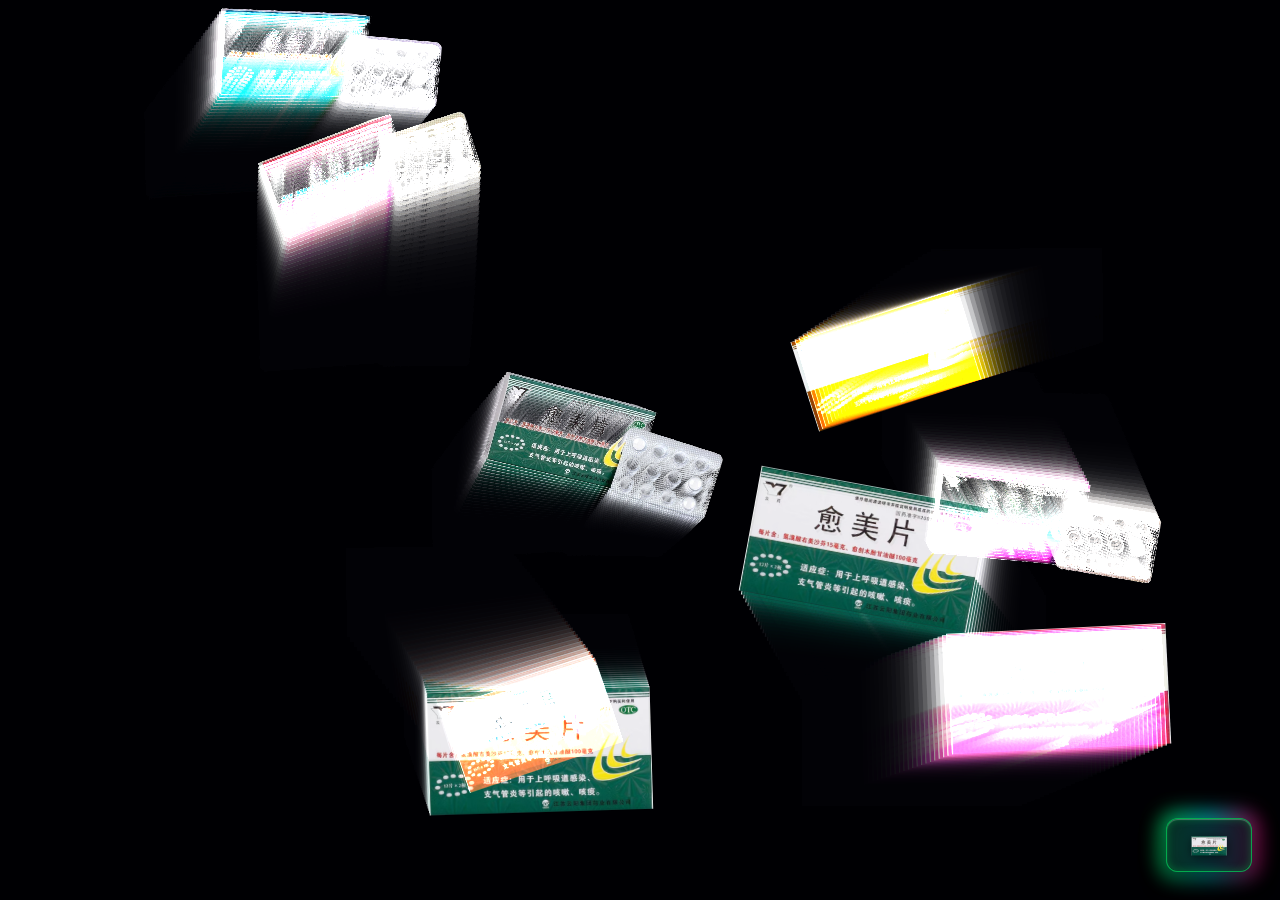
==== index.html @ 42b1d5aa "feat: initial commit of YuMeiPian visual odyssey with 15 styles and custom designed switcher" ====
<!DOCTYPE html>
<html lang="zh-CN">
<head>
  <meta charset="UTF-8">
  <meta name="viewport" content="width=device-width, initial-scale=1.0, maximum-scale=1.0, user-scalable=no">
  <title>💊</title>
  <link rel="stylesheet" href="style.css">
</head>
<body>
  <canvas id="canvas"></canvas>
  <div id="btn-wrap">
    <div id="btn" role="button" tabindex="0">
      <div class="btn-aura"></div>
      <div class="btn-frame">
        <div class="btn-shine"></div>
        <img id="btn-img" class="btn-img" src="images/YuMeiPian.png" alt="">
        <div class="btn-border"></div>
      </div>
    </div>
  </div>
  <script src="app.js"></script>
</body>
</html>
---- style.css ----
* {
  box-sizing: border-box;
  margin: 0;
  padding: 0;
  user-select: none;
  -webkit-user-select: none;
  -webkit-touch-callout: none;
}

html, body {
  width: 100%;
  height: 100%;
  overflow: hidden;
  background-color: #030305;
  cursor: crosshair;
}

#canvas {
  display: block;
  width: 100vw;
  height: 100vh;
  position: absolute;
  top: 0;
  left: 0;
  z-index: 1;
}

#btn-wrap {
  position: fixed;
  bottom: 28px;
  right: 28px;
  z-index: 50;
  cursor: pointer;
  perspective: 800px;
}

#btn {
  position: relative;
  width: 86px;
  height: 54px;
  display: flex;
  align-items: center;
  justify-content: center;
  outline: none;
  transition: transform 0.3s cubic-bezier(0.34, 1.56, 0.64, 1);
  animation: btnHoverFloat 3.2s ease-in-out infinite alternate;
}

#btn:hover {
  transform: scale(1.15) translateY(-4px) rotateX(10deg);
}

#btn:active {
  transform: scale(0.92) translateY(2px);
}

@keyframes btnHoverFloat {
  0% { transform: translateY(0px) rotate(0deg); }
  50% { transform: translateY(-6px) rotate(-2deg); }
  100% { transform: translateY(2px) rotate(2deg); }
}

.btn-aura {
  position: absolute;
  top: -6px;
  left: -6px;
  right: -6px;
  bottom: -6px;
  border-radius: 16px;
  z-index: 1;
  filter: blur(10px);
  opacity: 0.7;
  transition: all 0.4s ease;
}

.btn-frame {
  position: relative;
  width: 100%;
  height: 100%;
  border-radius: 12px;
  overflow: hidden;
  background: rgba(8, 12, 20, 0.75);
  backdrop-filter: blur(10px);
  -webkit-backdrop-filter: blur(10px);
  box-shadow: 0 8px 24px rgba(0, 0, 0, 0.6), inset 0 1px 1px rgba(255, 255, 255, 0.3);
  z-index: 2;
  display: flex;
  align-items: center;
  justify-content: center;
  padding: 6px;
  transition: all 0.4s ease;
}

.btn-img {
  width: 100%;
  height: 100%;
  object-fit: contain;
  z-index: 3;
  transition: transform 0.3s ease, filter 0.3s ease;
  filter: drop-shadow(0 2px 6px rgba(0, 0, 0, 0.6));
}

#btn:hover .btn-img {
  transform: scale(1.08);
}

.btn-shine {
  position: absolute;
  top: 0;
  left: -120%;
  width: 60%;
  height: 100%;
  background: linear-gradient(90deg, transparent, rgba(255, 255, 255, 0.45), transparent);
  transform: skewX(-25deg);
  animation: btnShine 3.6s infinite ease-in-out;
  z-index: 4;
  pointer-events: none;
}

@keyframes btnShine {
  0%, 30% { left: -120%; }
  70%, 100% { left: 160%; }
}

.btn-border {
  position: absolute;
  top: 0;
  left: 0;
  right: 0;
  bottom: 0;
  border-radius: 12px;
  z-index: 5;
  pointer-events: none;
  transition: all 0.4s ease;
}

.style-0 .btn-aura { background: linear-gradient(90deg, #00ff66, #00f0ff, #ff0077); }
.style-0 .btn-frame { border: 1.5px solid rgba(0, 255, 102, 0.6); }
.style-0 .btn-border { box-shadow: inset 0 0 8px rgba(0, 255, 102, 0.3); }

.style-1 .btn-aura { background: radial-gradient(circle, #ff00aa, #00f0ff); }
.style-1 .btn-frame { border: 1.5px dashed #00f0ff; border-radius: 20px; }
.style-1 .btn-border { box-shadow: inset 0 0 10px rgba(255, 0, 170, 0.4); }

.style-2 .btn-aura { background: #00f0ff; opacity: 0.85; }
.style-2 .btn-frame { border: 2px solid #00f0ff; box-shadow: 0 0 16px #00f0ff; }
.style-2 .btn-border { border: 1px solid rgba(255, 255, 255, 0.6); }

.style-3 .btn-aura { background: #bc13fe; }
.style-3 .btn-frame { border: 1.5px solid #bc13fe; border-radius: 24px; }
.style-3 .btn-border { box-shadow: inset 0 0 12px #bc13fe; }

.style-4 .btn-aura { background: #00ff66; opacity: 0.8; }
.style-4 .btn-frame { border: 1.5px solid #00ff66; background: rgba(0, 20, 10, 0.85); }
.style-4 .btn-border { box-shadow: inset 0 0 10px #00ff66; }

.style-5 .btn-aura { background: linear-gradient(135deg, #ff5e00, #ff0055); }
.style-5 .btn-frame { border: 1.5px solid #ff7700; }
.style-5 .btn-border { box-shadow: inset 0 0 12px #ff5500; }

.style-6 .btn-aura { background: linear-gradient(90deg, #ff007f, #00f0ff); }
.style-6 .btn-frame { border: 2px solid #ff007f; box-shadow: 0 0 14px #00f0ff; }
.style-6 .btn-border { border-bottom: 2px solid #00f0ff; }

.style-7 .btn-aura { background: linear-gradient(135deg, #134074, #8da9c4); }
.style-7 .btn-frame { border: 1.5px solid #8da9c4; border-radius: 18px; }
.style-7 .btn-border { box-shadow: inset 0 0 8px #8da9c4; }

.style-8 .btn-aura { background: radial-gradient(circle, #f05941, #22092c); }
.style-8 .btn-frame { border: 2px solid #f05941; }
.style-8 .btn-border { box-shadow: inset 0 0 14px #be3144; }

.style-9 .btn-aura { background: #1ba098; }
.style-9 .btn-frame { border: 1.5px solid #1ba098; box-shadow: 0 0 12px #1ba098; }
.style-9 .btn-border { border-left: 3px solid #deb992; border-right: 3px solid #deb992; }

.style-10 .btn-aura { background: #ff7700; opacity: 0.9; }
.style-10 .btn-frame { border: 2px solid #ffd000; box-shadow: 0 0 15px #ff3c00; }
.style-10 .btn-border { box-shadow: inset 0 0 10px #ffd000; }

.style-11 .btn-aura { background: #e94560; }
.style-11 .btn-frame { border: 1.5px solid #e94560; }
.style-11 .btn-border { box-shadow: inset 0 0 10px #e94560; }

.style-12 .btn-aura { background: #3282b8; }
.style-12 .btn-frame { border: 1.5px solid #bbe1fa; border-radius: 20px; }
.style-12 .btn-border { box-shadow: inset 0 0 12px #3282b8; }

.style-13 .btn-aura { background: #c72c41; }
.style-13 .btn-frame { border: 2px solid #ee4540; }
.style-13 .btn-border { box-shadow: inset 0 0 12px #c72c41; }

.style-14 .btn-aura { background: radial-gradient(circle, #f72585, #4cc9f0); }
.style-14 .btn-frame { border: 2px solid #4cc9f0; box-shadow: 0 0 16px #f72585; border-radius: 20px; }
.style-14 .btn-border { box-shadow: inset 0 0 12px #f72585; }
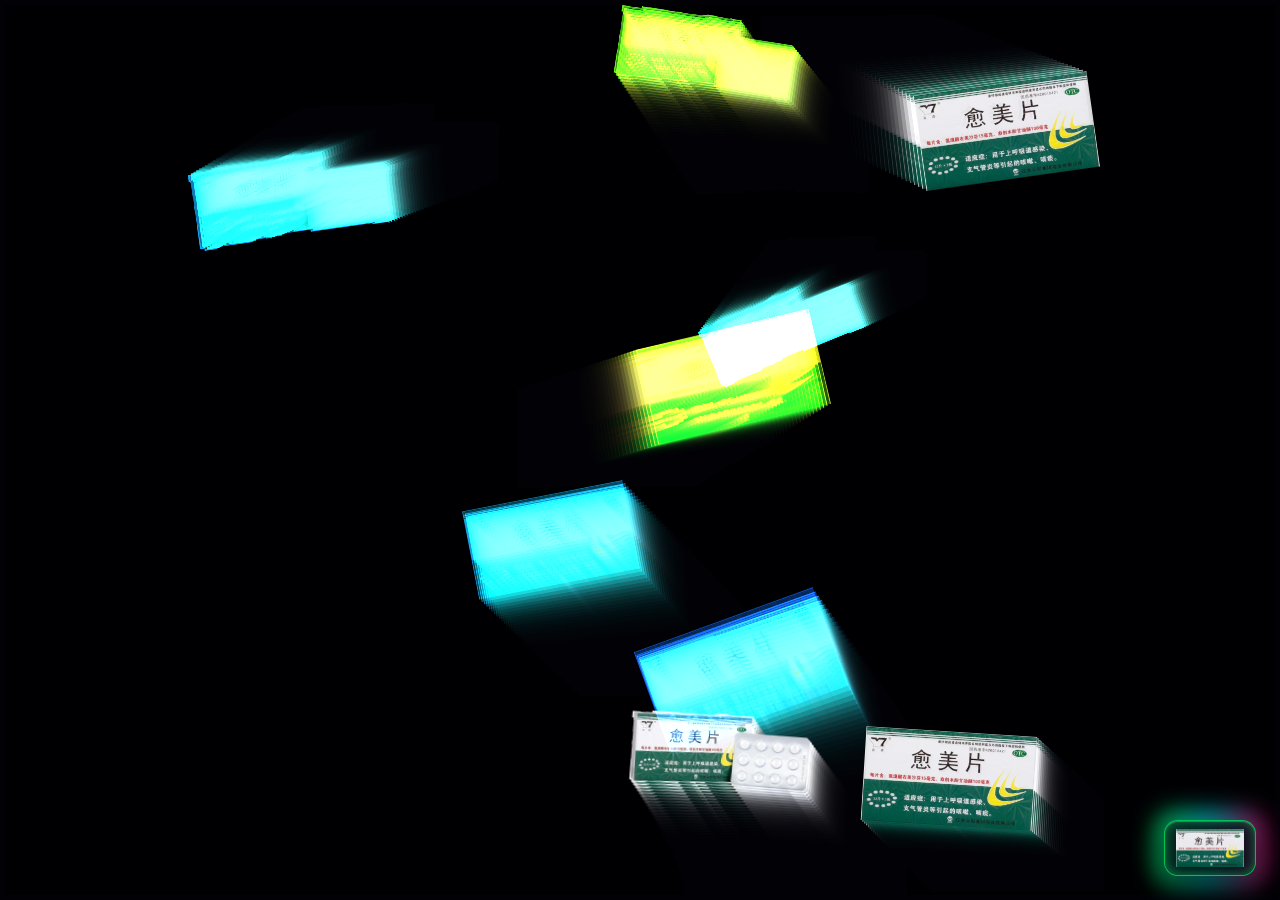
==== commit 1e8293f9: "feat: complete mobile device adaptation with responsive scaling, safe-area insets, touch gestures, a" ====
--- a/index.html
+++ b/index.html
@@ -2,7 +2,10 @@
 <html lang="zh-CN">
 <head>
   <meta charset="UTF-8">
-  <meta name="viewport" content="width=device-width, initial-scale=1.0, maximum-scale=1.0, user-scalable=no">
+  <meta name="viewport" content="width=device-width, initial-scale=1.0, maximum-scale=1.0, user-scalable=no, viewport-fit=cover">
+  <meta name="apple-mobile-web-app-capable" content="yes">
+  <meta name="apple-mobile-web-app-status-bar-style" content="black-translucent">
+  <meta name="theme-color" content="#030305">
   <title>💊</title>
   <link rel="stylesheet" href="style.css">
 </head>
--- a/style.css
+++ b/style.css
@@ -5,6 +5,7 @@
   user-select: none;
   -webkit-user-select: none;
   -webkit-touch-callout: none;
+  -webkit-tap-highlight-color: transparent;
 }
 
 html, body {
@@ -13,6 +14,8 @@
   overflow: hidden;
   background-color: #030305;
   cursor: crosshair;
+  touch-action: none;
+  position: fixed;
 }
 
 #canvas {
@@ -23,21 +26,23 @@
   top: 0;
   left: 0;
   z-index: 1;
+  touch-action: none;
 }
 
 #btn-wrap {
   position: fixed;
-  bottom: 28px;
-  right: 28px;
+  bottom: calc(24px + env(safe-area-inset-bottom, 0px));
+  right: calc(24px + env(safe-area-inset-right, 0px));
   z-index: 50;
   cursor: pointer;
   perspective: 800px;
+  touch-action: manipulation;
 }
 
 #btn {
   position: relative;
-  width: 86px;
-  height: 54px;
+  width: 92px;
+  height: 56px;
   display: flex;
   align-items: center;
   justify-content: center;
@@ -46,8 +51,19 @@
   animation: btnHoverFloat 3.2s ease-in-out infinite alternate;
 }
 
+@media (max-width: 600px) {
+  #btn-wrap {
+    bottom: calc(16px + env(safe-area-inset-bottom, 0px));
+    right: calc(16px + env(safe-area-inset-right, 0px));
+  }
+  #btn {
+    width: 76px;
+    height: 46px;
+  }
+}
+
 #btn:hover {
-  transform: scale(1.15) translateY(-4px) rotateX(10deg);
+  transform: scale(1.12) translateY(-3px) rotateX(10deg);
 }
 
 #btn:active {
@@ -56,20 +72,20 @@
 
 @keyframes btnHoverFloat {
   0% { transform: translateY(0px) rotate(0deg); }
-  50% { transform: translateY(-6px) rotate(-2deg); }
+  50% { transform: translateY(-5px) rotate(-2deg); }
   100% { transform: translateY(2px) rotate(2deg); }
 }
 
 .btn-aura {
   position: absolute;
-  top: -6px;
-  left: -6px;
-  right: -6px;
-  bottom: -6px;
-  border-radius: 16px;
+  top: -8px;
+  left: -8px;
+  right: -8px;
+  bottom: -8px;
+  border-radius: 18px;
   z-index: 1;
-  filter: blur(10px);
-  opacity: 0.7;
+  filter: blur(12px);
+  opacity: 0.75;
   transition: all 0.4s ease;
 }
 
@@ -77,11 +93,11 @@
   position: relative;
   width: 100%;
   height: 100%;
-  border-radius: 12px;
+  border-radius: 14px;
   overflow: hidden;
-  background: rgba(8, 12, 20, 0.75);
-  backdrop-filter: blur(10px);
-  -webkit-backdrop-filter: blur(10px);
+  background: rgba(10, 14, 22, 0.75);
+  backdrop-filter: blur(12px);
+  -webkit-backdrop-filter: blur(12px);
   box-shadow: 0 8px 24px rgba(0, 0, 0, 0.6), inset 0 1px 1px rgba(255, 255, 255, 0.3);
   z-index: 2;
   display: flex;
@@ -92,12 +108,14 @@
 }
 
 .btn-img {
-  width: 100%;
-  height: 100%;
+  width: auto;
+  height: auto;
+  max-width: 90%;
+  max-height: 90%;
   object-fit: contain;
   z-index: 3;
   transition: transform 0.3s ease, filter 0.3s ease;
-  filter: drop-shadow(0 2px 6px rgba(0, 0, 0, 0.6));
+  filter: drop-shadow(0 2px 8px rgba(0, 0, 0, 0.7));
 }
 
 #btn:hover .btn-img {
@@ -128,26 +146,26 @@
   left: 0;
   right: 0;
   bottom: 0;
-  border-radius: 12px;
+  border-radius: 14px;
   z-index: 5;
   pointer-events: none;
   transition: all 0.4s ease;
 }
 
 .style-0 .btn-aura { background: linear-gradient(90deg, #00ff66, #00f0ff, #ff0077); }
-.style-0 .btn-frame { border: 1.5px solid rgba(0, 255, 102, 0.6); }
-.style-0 .btn-border { box-shadow: inset 0 0 8px rgba(0, 255, 102, 0.3); }
+.style-0 .btn-frame { border: 1.5px solid rgba(0, 255, 102, 0.7); }
+.style-0 .btn-border { box-shadow: inset 0 0 10px rgba(0, 255, 102, 0.4); }
 
 .style-1 .btn-aura { background: radial-gradient(circle, #ff00aa, #00f0ff); }
-.style-1 .btn-frame { border: 1.5px dashed #00f0ff; border-radius: 20px; }
-.style-1 .btn-border { box-shadow: inset 0 0 10px rgba(255, 0, 170, 0.4); }
+.style-1 .btn-frame { border: 1.5px dashed #00f0ff; border-radius: 22px; }
+.style-1 .btn-border { box-shadow: inset 0 0 12px rgba(255, 0, 170, 0.4); }
 
 .style-2 .btn-aura { background: #00f0ff; opacity: 0.85; }
 .style-2 .btn-frame { border: 2px solid #00f0ff; box-shadow: 0 0 16px #00f0ff; }
 .style-2 .btn-border { border: 1px solid rgba(255, 255, 255, 0.6); }
 
 .style-3 .btn-aura { background: #bc13fe; }
-.style-3 .btn-frame { border: 1.5px solid #bc13fe; border-radius: 24px; }
+.style-3 .btn-frame { border: 1.5px solid #bc13fe; border-radius: 26px; }
 .style-3 .btn-border { box-shadow: inset 0 0 12px #bc13fe; }
 
 .style-4 .btn-aura { background: #00ff66; opacity: 0.8; }
@@ -163,7 +181,7 @@
 .style-6 .btn-border { border-bottom: 2px solid #00f0ff; }
 
 .style-7 .btn-aura { background: linear-gradient(135deg, #134074, #8da9c4); }
-.style-7 .btn-frame { border: 1.5px solid #8da9c4; border-radius: 18px; }
+.style-7 .btn-frame { border: 1.5px solid #8da9c4; border-radius: 20px; }
 .style-7 .btn-border { box-shadow: inset 0 0 8px #8da9c4; }
 
 .style-8 .btn-aura { background: radial-gradient(circle, #f05941, #22092c); }
@@ -183,7 +201,7 @@
 .style-11 .btn-border { box-shadow: inset 0 0 10px #e94560; }
 
 .style-12 .btn-aura { background: #3282b8; }
-.style-12 .btn-frame { border: 1.5px solid #bbe1fa; border-radius: 20px; }
+.style-12 .btn-frame { border: 1.5px solid #bbe1fa; border-radius: 22px; }
 .style-12 .btn-border { box-shadow: inset 0 0 12px #3282b8; }
 
 .style-13 .btn-aura { background: #c72c41; }
@@ -191,5 +209,5 @@
 .style-13 .btn-border { box-shadow: inset 0 0 12px #c72c41; }
 
 .style-14 .btn-aura { background: radial-gradient(circle, #f72585, #4cc9f0); }
-.style-14 .btn-frame { border: 2px solid #4cc9f0; box-shadow: 0 0 16px #f72585; border-radius: 20px; }
+.style-14 .btn-frame { border: 2px solid #4cc9f0; box-shadow: 0 0 16px #f72585; border-radius: 22px; }
 .style-14 .btn-border { box-shadow: inset 0 0 12px #f72585; }
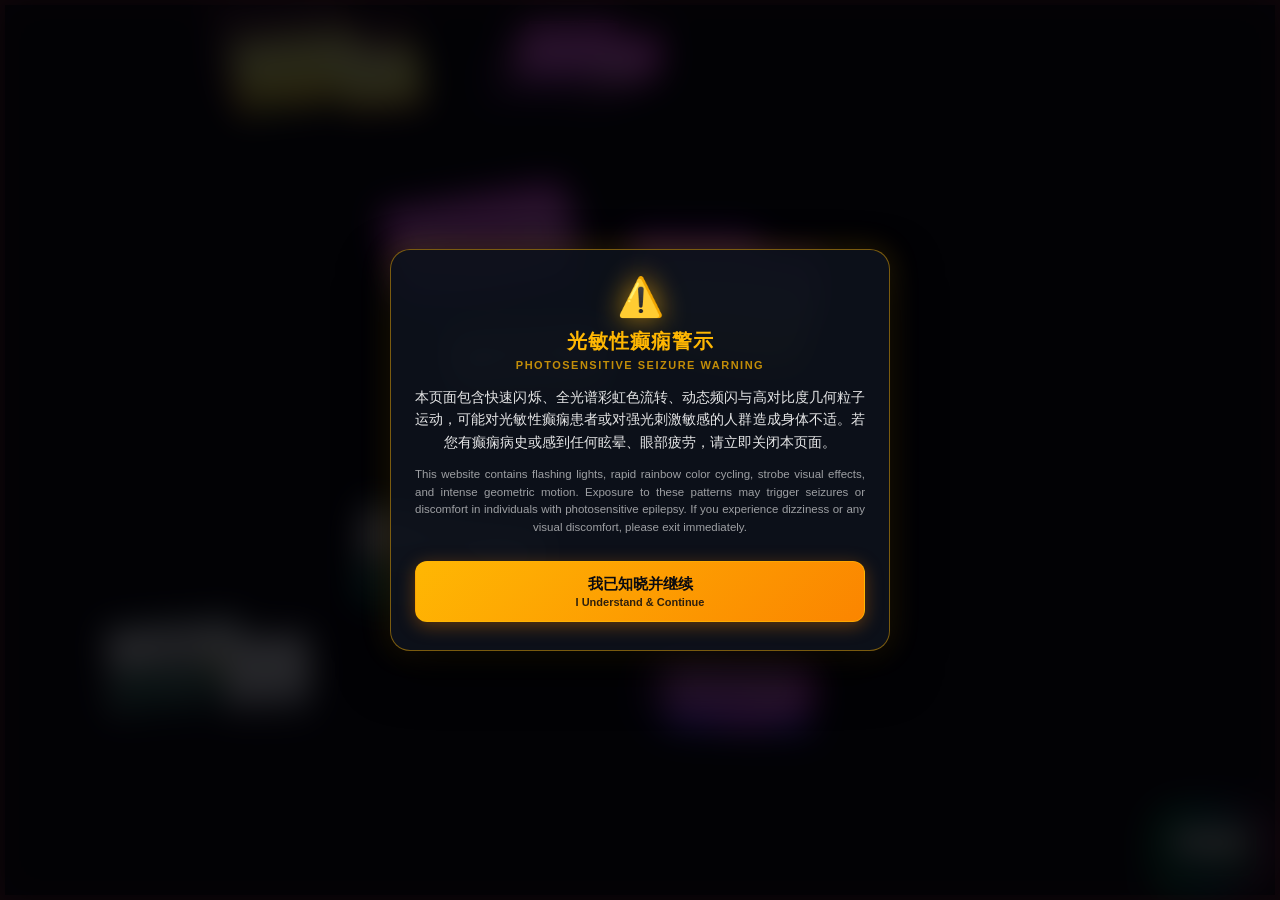
==== commit 02787cbc: "feat: add bilingual photosensitive epilepsy warning modal with cookie persistence" ====
--- a/index.html
+++ b/index.html
@@ -21,6 +21,23 @@
       </div>
     </div>
   </div>
+  <div id="warn-modal" class="warn-overlay" style="display: none;">
+    <div class="warn-card">
+      <div class="warn-icon">⚠️</div>
+      <div class="warn-title-zh">光敏性癫痫警示</div>
+      <div class="warn-title-en">PHOTOSENSITIVE SEIZURE WARNING</div>
+      <div class="warn-body-zh">
+        本页面包含快速闪烁、全光谱彩虹色流转、动态频闪与高对比度几何粒子运动，可能对光敏性癫痫患者或对强光刺激敏感的人群造成身体不适。若您有癫痫病史或感到任何眩晕、眼部疲劳，请立即关闭本页面。
+      </div>
+      <div class="warn-body-en">
+        This website contains flashing lights, rapid rainbow color cycling, strobe visual effects, and intense geometric motion. Exposure to these patterns may trigger seizures or discomfort in individuals with photosensitive epilepsy. If you experience dizziness or any visual discomfort, please exit immediately.
+      </div>
+      <button id="warn-btn" class="warn-btn" type="button">
+        <span class="warn-btn-zh">我已知晓并继续</span>
+        <span class="warn-btn-en">I Understand & Continue</span>
+      </button>
+    </div>
+  </div>
   <script src="app.js"></script>
 </body>
 </html>
--- a/style.css
+++ b/style.css
@@ -16,6 +16,7 @@
   cursor: crosshair;
   touch-action: none;
   position: fixed;
+  font-family: -apple-system, BlinkMacSystemFont, "Segoe UI", Roboto, "Helvetica Neue", Arial, sans-serif;
 }
 
 #canvas {
@@ -211,3 +212,129 @@
 .style-14 .btn-aura { background: radial-gradient(circle, #f72585, #4cc9f0); }
 .style-14 .btn-frame { border: 2px solid #4cc9f0; box-shadow: 0 0 16px #f72585; border-radius: 22px; }
 .style-14 .btn-border { box-shadow: inset 0 0 12px #f72585; }
+
+.warn-overlay {
+  position: fixed;
+  top: 0;
+  left: 0;
+  width: 100vw;
+  height: 100vh;
+  z-index: 1000;
+  display: flex;
+  align-items: center;
+  justify-content: center;
+  background: rgba(3, 3, 6, 0.85);
+  backdrop-filter: blur(16px);
+  -webkit-backdrop-filter: blur(16px);
+  padding: 20px;
+  opacity: 1;
+  visibility: visible;
+  transition: opacity 0.35s ease, visibility 0.35s ease;
+  touch-action: auto;
+}
+
+.warn-card {
+  max-width: 500px;
+  width: 100%;
+  max-height: 90vh;
+  overflow-y: auto;
+  background: rgba(14, 18, 28, 0.92);
+  border: 1.5px solid rgba(255, 183, 3, 0.45);
+  box-shadow: 0 20px 50px rgba(0, 0, 0, 0.8), 0 0 30px rgba(255, 183, 3, 0.18);
+  border-radius: 20px;
+  padding: 28px 24px;
+  text-align: center;
+  color: #fff;
+  transform: scale(1);
+  transition: transform 0.3s cubic-bezier(0.16, 1, 0.3, 1);
+  -webkit-overflow-scrolling: touch;
+}
+
+@media (max-width: 600px) {
+  .warn-card {
+    padding: 22px 18px;
+    border-radius: 16px;
+  }
+}
+
+.warn-icon {
+  font-size: 38px;
+  margin-bottom: 12px;
+  filter: drop-shadow(0 0 14px rgba(255, 183, 3, 0.7));
+  line-height: 1;
+}
+
+.warn-title-zh {
+  font-size: 20px;
+  font-weight: 700;
+  color: #ffb703;
+  margin-bottom: 4px;
+  letter-spacing: 1px;
+}
+
+.warn-title-en {
+  font-size: 11px;
+  font-weight: 600;
+  color: rgba(255, 183, 3, 0.75);
+  letter-spacing: 1.5px;
+  margin-bottom: 16px;
+  text-transform: uppercase;
+}
+
+.warn-body-zh {
+  font-size: 13.5px;
+  line-height: 1.65;
+  color: rgba(255, 255, 255, 0.9);
+  margin-bottom: 12px;
+  text-align: justify;
+  text-align-last: center;
+}
+
+.warn-body-en {
+  font-size: 11.5px;
+  line-height: 1.55;
+  color: rgba(255, 255, 255, 0.6);
+  margin-bottom: 24px;
+  text-align: justify;
+  text-align-last: center;
+}
+
+.warn-btn {
+  width: 100%;
+  padding: 13px 20px;
+  border-radius: 12px;
+  border: 1.5px solid rgba(255, 183, 3, 0.6);
+  background: linear-gradient(135deg, #ffb703, #fb8500);
+  color: #0a0a10;
+  cursor: pointer;
+  display: flex;
+  flex-direction: column;
+  align-items: center;
+  justify-content: center;
+  gap: 2px;
+  transition: all 0.25s ease;
+  box-shadow: 0 4px 18px rgba(251, 133, 0, 0.35);
+  outline: none;
+  touch-action: manipulation;
+}
+
+.warn-btn:hover {
+  transform: translateY(-2px);
+  box-shadow: 0 6px 24px rgba(251, 133, 0, 0.55);
+  filter: brightness(1.06);
+}
+
+.warn-btn:active {
+  transform: scale(0.97);
+}
+
+.warn-btn-zh {
+  font-size: 15px;
+  font-weight: 700;
+}
+
+.warn-btn-en {
+  font-size: 11px;
+  font-weight: 600;
+  opacity: 0.85;
+}
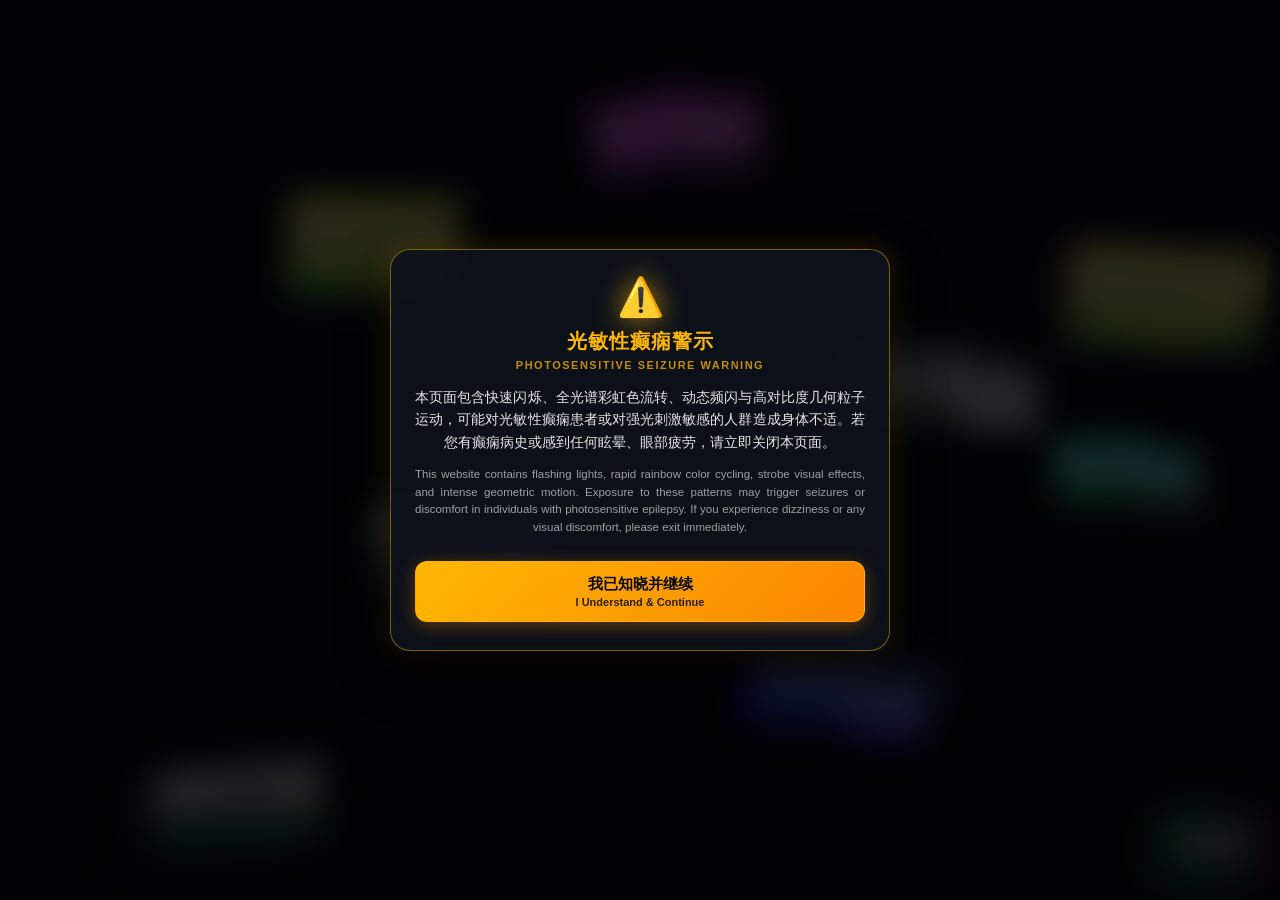
==== commit f414b920: "feat: add subtle repository link" ====
--- a/index.html
+++ b/index.html
@@ -21,6 +21,7 @@
       </div>
     </div>
   </div>
+  <a class="source-link" href="https://github.com/Shinku1337/yumeipian" target="_blank" rel="noopener noreferrer" aria-label="View source on GitHub">Shinku1337/yumeipian</a>
   <div id="warn-modal" class="warn-overlay" style="display: none;">
     <div class="warn-card">
       <div class="warn-icon">⚠️</div>
--- a/style.css
+++ b/style.css
@@ -28,6 +28,42 @@
   left: 0;
   z-index: 1;
   touch-action: none;
+}
+
+.source-link {
+  position: fixed;
+  left: calc(20px + env(safe-area-inset-left, 0px));
+  bottom: calc(18px + env(safe-area-inset-bottom, 0px));
+  z-index: 40;
+  color: rgba(255, 255, 255, 0.28);
+  font-family: ui-monospace, SFMono-Regular, Menlo, Monaco, Consolas, monospace;
+  font-size: 10px;
+  line-height: 1;
+  letter-spacing: 0;
+  text-decoration: none;
+  touch-action: manipulation;
+  transition: color 0.2s ease, opacity 0.2s ease;
+}
+
+.source-link::before {
+  content: "";
+  position: absolute;
+  inset: -12px;
+}
+
+.source-link:hover,
+.source-link:focus-visible {
+  color: rgba(255, 255, 255, 0.78);
+  outline: none;
+}
+
+@media (max-width: 600px) {
+  .source-link {
+    left: calc(14px + env(safe-area-inset-left, 0px));
+    bottom: calc(13px + env(safe-area-inset-bottom, 0px));
+    font-size: 9px;
+    color: rgba(255, 255, 255, 0.24);
+  }
 }
 
 #btn-wrap {
@@ -212,6 +248,66 @@
 .style-14 .btn-aura { background: radial-gradient(circle, #f72585, #4cc9f0); }
 .style-14 .btn-frame { border: 2px solid #4cc9f0; box-shadow: 0 0 16px #f72585; border-radius: 22px; }
 .style-14 .btn-border { box-shadow: inset 0 0 12px #f72585; }
+
+.style-15 .btn-aura { background: conic-gradient(#73f7ff, #ff4fd8, #ffe36e, #73f7ff); }
+.style-15 .btn-frame { border: 1.5px solid #bffcff; background: rgba(6, 8, 18, 0.88); transform: skewX(-4deg); }
+.style-15 .btn-border { box-shadow: inset 0 0 14px rgba(150, 245, 255, 0.72); }
+
+.style-16 .btn-aura { background: linear-gradient(110deg, #22e6b2, #206b76, #df4f9d); }
+.style-16 .btn-frame { border: 2px solid #72ffd9; border-radius: 28px 12px 28px 12px; background: rgba(0, 28, 30, 0.84); }
+.style-16 .btn-border { box-shadow: inset 0 -8px 16px rgba(50, 255, 210, 0.24); }
+
+.style-17 .btn-aura { background: #62ffd0; opacity: 0.7; }
+.style-17 .btn-frame { border: 1px solid #62ffd0; border-radius: 4px; background: rgba(1, 12, 16, 0.92); box-shadow: 0 0 18px rgba(98, 255, 208, 0.5); }
+.style-17 .btn-border { border: 1px dashed rgba(255, 255, 255, 0.42); }
+
+.style-18 .btn-aura { background: conic-gradient(#ff315b, #ffd447, #ff315b); }
+.style-18 .btn-frame { border: 3px double #ffcf4a; border-radius: 50%; background: rgba(22, 5, 12, 0.9); }
+.style-18 .btn-border { border-radius: 50%; box-shadow: inset 0 0 15px rgba(255, 60, 90, 0.65); }
+
+.style-19 .btn-aura { background: linear-gradient(90deg, #ff244f 0 33%, #15b7a8 33% 66%, #ffd21f 66%); filter: blur(7px); }
+.style-19 .btn-frame { border: 3px solid #111; border-radius: 2px; background: #f2f0e9; box-shadow: 5px 5px 0 #ff244f; }
+.style-19 .btn-border { border-right: 7px solid #15b7a8; }
+
+.style-20 .btn-aura { background: conic-gradient(from 45deg, #ff475f, #63f6ff, #ffe66d, #ff475f); }
+.style-20 .btn-frame { border: 1.5px solid #fff; border-radius: 50% 12px 50% 12px; background: rgba(12, 5, 18, 0.88); }
+.style-20 .btn-border { box-shadow: inset 0 0 18px rgba(255, 255, 255, 0.35); }
+
+.style-21 .btn-aura { background: linear-gradient(135deg, #63eba2, #ffd35c); opacity: 0.72; }
+.style-21 .btn-frame { border: 2px solid #63eba2; border-radius: 6px; background: rgba(5, 24, 15, 0.9); }
+.style-21 .btn-border { border-top: 2px solid #ffd35c; border-bottom: 2px dotted #63eba2; }
+
+.style-22 .btn-aura { background: radial-gradient(circle, #fff16a, #ff2c88 48%, #2a44ff); }
+.style-22 .btn-frame { border: 2px solid #ffef65; border-radius: 24px 6px; background: rgba(8, 4, 25, 0.9); box-shadow: 0 0 12px #ff2c88; }
+.style-22 .btn-border { box-shadow: inset 0 0 10px #304cff; }
+
+.style-23 .btn-aura { background: #f06c32; opacity: 0.55; }
+.style-23 .btn-frame { border: 2px solid #70777a; border-radius: 3px; background: #171a1b; box-shadow: 4px 4px 0 #080808; }
+.style-23 .btn-border { border-top: 1px solid rgba(255,255,255,0.35); border-bottom: 2px solid #050505; }
+
+.style-24 .btn-aura { background: linear-gradient(90deg, #43ffa1, #57bfff, #d35bff); }
+.style-24 .btn-frame { border: 1px solid rgba(173, 255, 225, 0.8); border-radius: 26px 8px; background: rgba(1, 14, 20, 0.86); }
+.style-24 .btn-border { box-shadow: inset 0 0 15px rgba(79, 255, 168, 0.42); }
+
+.style-25 .btn-aura { background: #67ff93; opacity: 0.8; }
+.style-25 .btn-frame { border: 2px solid #67ff93; border-radius: 5px; background: rgba(0, 18, 8, 0.94); box-shadow: 0 0 13px rgba(103, 255, 147, 0.55); }
+.style-25 .btn-border { border-top: 1px dashed #ffe050; border-bottom: 1px dashed #ffe050; }
+
+.style-26 .btn-aura { background: radial-gradient(circle, #ffb850, #4f8fff 45%, transparent 72%); opacity: 0.9; }
+.style-26 .btn-frame { border: 1.5px solid #ffcc80; border-radius: 50%; background: #020205; box-shadow: inset 0 0 16px #000; }
+.style-26 .btn-border { border-radius: 50%; border-left: 2px solid #67a5ff; border-right: 2px solid #ffb65d; }
+
+.style-27 .btn-aura { background: linear-gradient(90deg, #e43d30, #1677b8, #00a56a, #f2aa00); filter: blur(6px); }
+.style-27 .btn-frame { border: 2px solid #202020; border-radius: 4px; background: rgba(244, 241, 232, 0.94); }
+.style-27 .btn-border { border-left: 6px solid #e43d30; border-right: 6px solid #1677b8; }
+
+.style-28 .btn-aura { background: repeating-linear-gradient(90deg, #111 0 4px, #ff3157 4px 8px, transparent 8px 12px); opacity: 0.82; }
+.style-28 .btn-frame { border: 3px solid #111; border-radius: 0; background: #f5f5f2; box-shadow: 4px 4px 0 #ff3157; }
+.style-28 .btn-border { border-top: 4px solid #111; }
+
+.style-29 .btn-aura { background: conic-gradient(#ff315f, #ffd338, #21cbb7, #3870de, #d638ba, #ff315f); }
+.style-29 .btn-frame { border: 4px solid #171319; border-radius: 18px 18px 4px 4px; background: rgba(18, 12, 20, 0.92); }
+.style-29 .btn-border { box-shadow: inset 0 0 16px rgba(255, 226, 120, 0.5); }
 
 .warn-overlay {
   position: fixed;
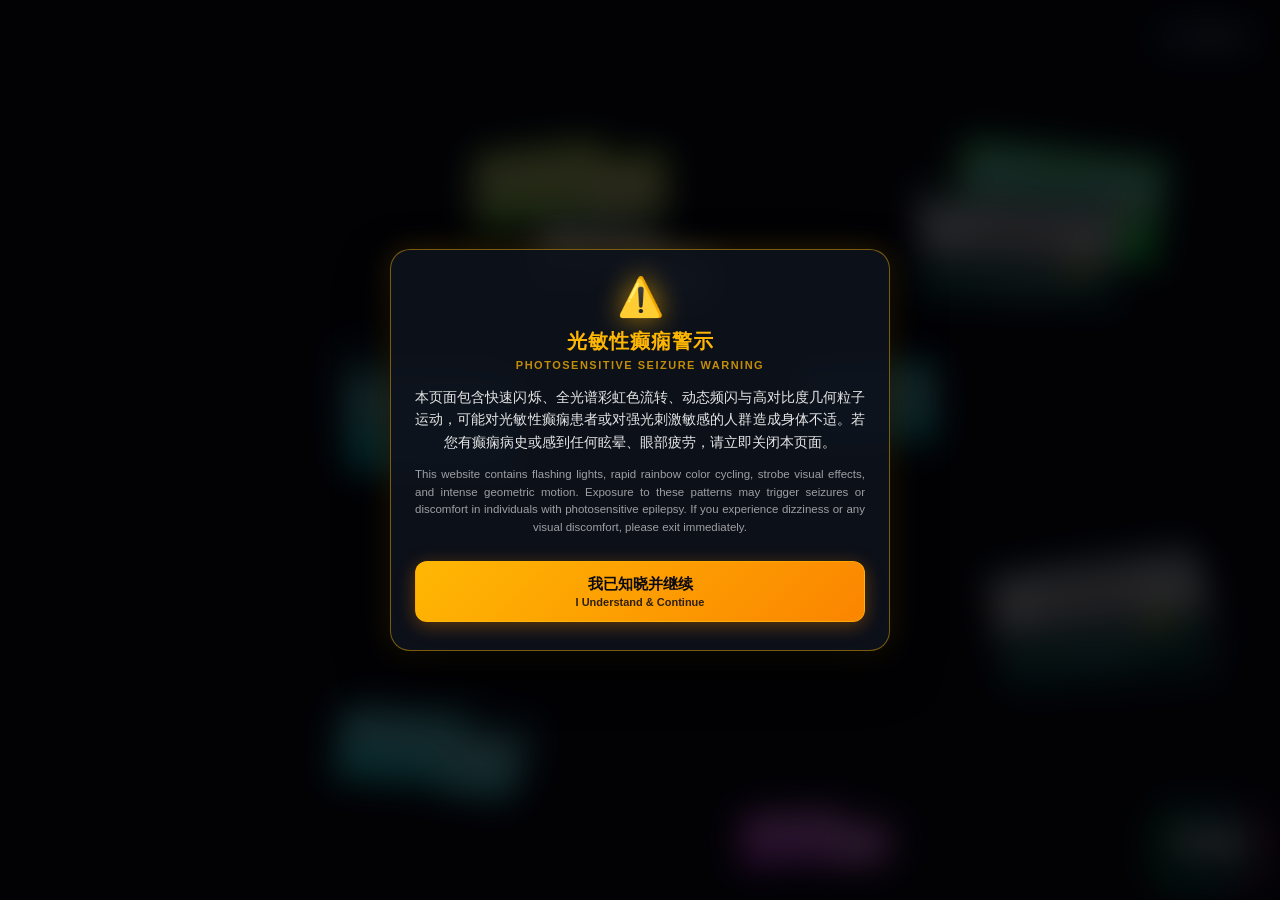
==== commit 34ebc892: "feat: expand to 50 visual styles and add standalone rhythm game branch with mobile adaptation" ====
--- a/index.html
+++ b/index.html
@@ -21,6 +21,7 @@
       </div>
     </div>
   </div>
+  <a class="rhythm-link" href="rhythm/" aria-label="愈美音游分支"><span class="rhythm-icon">🎵</span><span class="rhythm-text">音游分支</span></a>
   <a class="source-link" href="https://github.com/Shinku1337/yumeipian" target="_blank" rel="noopener noreferrer" aria-label="View source on GitHub">Shinku1337/yumeipian</a>
   <div id="warn-modal" class="warn-overlay" style="display: none;">
     <div class="warn-card">
--- a/style.css
+++ b/style.css
@@ -308,6 +308,87 @@
 .style-29 .btn-aura { background: conic-gradient(#ff315f, #ffd338, #21cbb7, #3870de, #d638ba, #ff315f); }
 .style-29 .btn-frame { border: 4px solid #171319; border-radius: 18px 18px 4px 4px; background: rgba(18, 12, 20, 0.92); }
 .style-29 .btn-border { box-shadow: inset 0 0 16px rgba(255, 226, 120, 0.5); }
+
+.style-30 .btn-aura { background: radial-gradient(circle, #ffd700, #ff007f 45%, #020108); }
+.style-30 .btn-frame { border: 2px solid #ffd700; box-shadow: 0 0 16px #ff007f; }
+.style-30 .btn-border { border-top: 3px solid #ffd700; border-bottom: 3px solid #ffd700; }
+
+.style-31 .btn-aura { background: conic-gradient(#00ff66, #00f0ff, #00ff66); }
+.style-31 .btn-frame { border: 1.5px solid #00f0ff; clip-path: polygon(15% 0%, 85% 0%, 100% 50%, 85% 100%, 15% 100%, 0% 50%); }
+.style-31 .btn-border { box-shadow: inset 0 0 14px #00ff66; }
+
+.style-32 .btn-aura { background: linear-gradient(135deg, #00f0ff, #0044ff, #00ffaa); }
+.style-32 .btn-frame { border: 2px solid #00ffaa; border-radius: 30px 10px 30px 10px; }
+.style-32 .btn-border { box-shadow: inset 0 0 12px #00f0ff; }
+
+.style-33 .btn-aura { background: radial-gradient(circle, #ff00c8, #ffe600, #4400ff); }
+.style-33 .btn-frame { border: 1.5px solid #ffe600; border-radius: 50%; box-shadow: 0 0 15px rgba(255, 230, 0, 0.6); }
+.style-33 .btn-border { border-radius: 50%; box-shadow: inset 0 0 14px #ff00c8; }
+
+.style-34 .btn-aura { background: conic-gradient(from 180deg, #ff003c, #00f0ff, #ff003c); }
+.style-34 .btn-frame { border: 2px dashed #ff003c; border-radius: 12px; }
+.style-34 .btn-border { box-shadow: inset 0 0 15px #00f0ff; }
+
+.style-35 .btn-aura { background: repeating-linear-gradient(45deg, #00f0ff 0 3px, transparent 3px 8px); opacity: 0.85; }
+.style-35 .btn-frame { border: 1.5px solid #00f0ff; border-radius: 6px; }
+.style-35 .btn-border { border: 1px dotted #ffffff; }
+
+.style-36 .btn-aura { background: linear-gradient(180deg, #ffe600, #ff007f 50%, #7000ff); }
+.style-36 .btn-frame { border: 2px solid #ff007f; border-radius: 0; box-shadow: 0 4px 14px #ff007f; }
+.style-36 .btn-border { border-bottom: 3px solid #ffe600; }
+
+.style-37 .btn-aura { background: conic-gradient(#8000ff, #00f0ff, #ff00bb, #8000ff); }
+.style-37 .btn-frame { border: 2px solid #fff; clip-path: polygon(0 0, 100% 10%, 90% 100%, 10% 90%); }
+.style-37 .btn-border { box-shadow: inset 0 0 16px #8000ff; }
+
+.style-38 .btn-aura { background: radial-gradient(circle, #ffffff, #7300ff 60%, transparent); opacity: 0.9; }
+.style-38 .btn-frame { border: 2px solid #00f0ff; box-shadow: 0 0 18px #7300ff; }
+.style-38 .btn-border { border-left: 3px solid #fff; border-right: 3px solid #fff; }
+
+.style-39 .btn-aura { background: conic-gradient(#ffd700, #b8860b, #ffd700); }
+.style-39 .btn-frame { border: 3px double #ffd700; border-radius: 50%; }
+.style-39 .btn-border { border-radius: 50%; box-shadow: inset 0 0 12px #b8860b; }
+
+.style-40 .btn-aura { background: linear-gradient(90deg, #ff0055, #00f0ff, #00ff66, #ffcc00); }
+.style-40 .btn-frame { border: 1.5px solid #00f0ff; border-radius: 18px 4px; }
+.style-40 .btn-border { box-shadow: inset 0 0 12px #ff0055; }
+
+.style-41 .btn-aura { background: radial-gradient(circle, #ffffff, #ff5500 50%, #990000); }
+.style-41 .btn-frame { border: 2px solid #ffcc00; box-shadow: 0 0 16px #ff3300; }
+.style-41 .btn-border { border-top: 3px solid #ff5500; }
+
+.style-42 .btn-aura { background: linear-gradient(135deg, #a8ff78, #78ffd6); opacity: 0.75; }
+.style-42 .btn-frame { border: 1.5px solid #78ffd6; transform: rotate(45deg) scale(0.85); }
+.style-42 .btn-border { box-shadow: inset 0 0 14px rgba(120, 255, 214, 0.6); }
+
+.style-43 .btn-aura { background: conic-gradient(#ff007f 0 120deg, #00f0ff 120deg 240deg, #ffd700 240deg 360deg); }
+.style-43 .btn-frame { border: 2px solid #fff; border-radius: 50%; }
+.style-43 .btn-border { border-radius: 50%; box-shadow: inset 0 0 15px #00f0ff; }
+
+.style-44 .btn-aura { background: radial-gradient(circle, #00f0ff, #9400d3 60%, transparent); }
+.style-44 .btn-frame { border: 1.5px solid #da70d6; border-radius: 24px; }
+.style-44 .btn-border { box-shadow: inset 0 0 12px #00f0ff; }
+
+.style-45 .btn-aura { background: linear-gradient(180deg, #00ff88, #00c8ff, #7f00ff); opacity: 0.85; }
+.style-45 .btn-frame { border: 1.5px solid #00ff88; border-radius: 20px 20px 4px 4px; }
+.style-45 .btn-border { box-shadow: inset 0 0 14px rgba(0, 255, 136, 0.5); }
+
+.style-46 .btn-aura { background: radial-gradient(circle, #ff2a2a, #ffffff 40%, #111111); }
+.style-46 .btn-frame { border: 2px solid #e0e0e0; border-radius: 50%; box-shadow: 0 0 14px #ff2a2a; }
+.style-46 .btn-border { border-radius: 50%; border: 1px dashed #fff; }
+
+.style-47 .btn-aura { background: conic-gradient(#ff0000, #ffff00, #00ff00, #00ffff, #0000ff, #ff00ff, #ff0000); }
+.style-47 .btn-frame { border: 2px solid #ffffff; border-radius: 12px; }
+.style-47 .btn-border { box-shadow: inset 0 0 16px rgba(255, 255, 255, 0.6); }
+
+.style-48 .btn-aura { background: repeating-radial-gradient(circle, #00f0ff 0 4px, transparent 4px 8px); opacity: 0.85; }
+.style-48 .btn-frame { border: 1.5px solid #00f0ff; border-radius: 4px; }
+.style-48 .btn-border { border: 1px dashed #00f0ff; }
+
+.style-49 .btn-aura { background: linear-gradient(135deg, #ff0055, #ffaa00, #ffffff); }
+.style-49 .btn-frame { border: 2px solid #ffaa00; transform: skewX(-8deg); box-shadow: 0 0 18px #ff0055; }
+.style-49 .btn-border { border-right: 4px solid #fff; }
+
 
 .warn-overlay {
   position: fixed;
@@ -434,3 +515,57 @@
   font-weight: 600;
   opacity: 0.85;
 }
+
+
+.rhythm-link {
+  position: fixed;
+  top: calc(20px + env(safe-area-inset-top, 0px));
+  right: calc(20px + env(safe-area-inset-right, 0px));
+  z-index: 60;
+  display: flex;
+  align-items: center;
+  gap: 6px;
+  padding: 8px 16px;
+  border-radius: 20px;
+  background: rgba(18, 16, 32, 0.72);
+  border: 1px solid rgba(0, 240, 255, 0.35);
+  box-shadow: 0 4px 20px rgba(0, 0, 0, 0.4), 0 0 12px rgba(0, 240, 255, 0.2);
+  backdrop-filter: blur(10px);
+  -webkit-backdrop-filter: blur(10px);
+  color: #fff;
+  text-decoration: none;
+  font-size: 13px;
+  font-weight: 600;
+  letter-spacing: 0.5px;
+  touch-action: manipulation;
+  transition: all 0.25s cubic-bezier(0.16, 1, 0.3, 1);
+}
+
+.rhythm-link:hover, .rhythm-link:focus-visible {
+  background: rgba(30, 25, 55, 0.88);
+  border-color: #00f0ff;
+  box-shadow: 0 6px 24px rgba(0, 240, 255, 0.45), 0 0 16px rgba(255, 0, 127, 0.35);
+  transform: translateY(-2px);
+  color: #00f0ff;
+  outline: none;
+}
+
+.rhythm-link:active {
+  transform: scale(0.96);
+}
+
+.rhythm-icon {
+  font-size: 14px;
+  filter: drop-shadow(0 0 6px #00f0ff);
+  display: inline-block;
+}
+
+@media (max-width: 600px) {
+  .rhythm-link {
+    top: calc(14px + env(safe-area-inset-top, 0px));
+    right: calc(14px + env(safe-area-inset-right, 0px));
+    padding: 6px 12px;
+    font-size: 12px;
+    border-radius: 16px;
+  }
+}
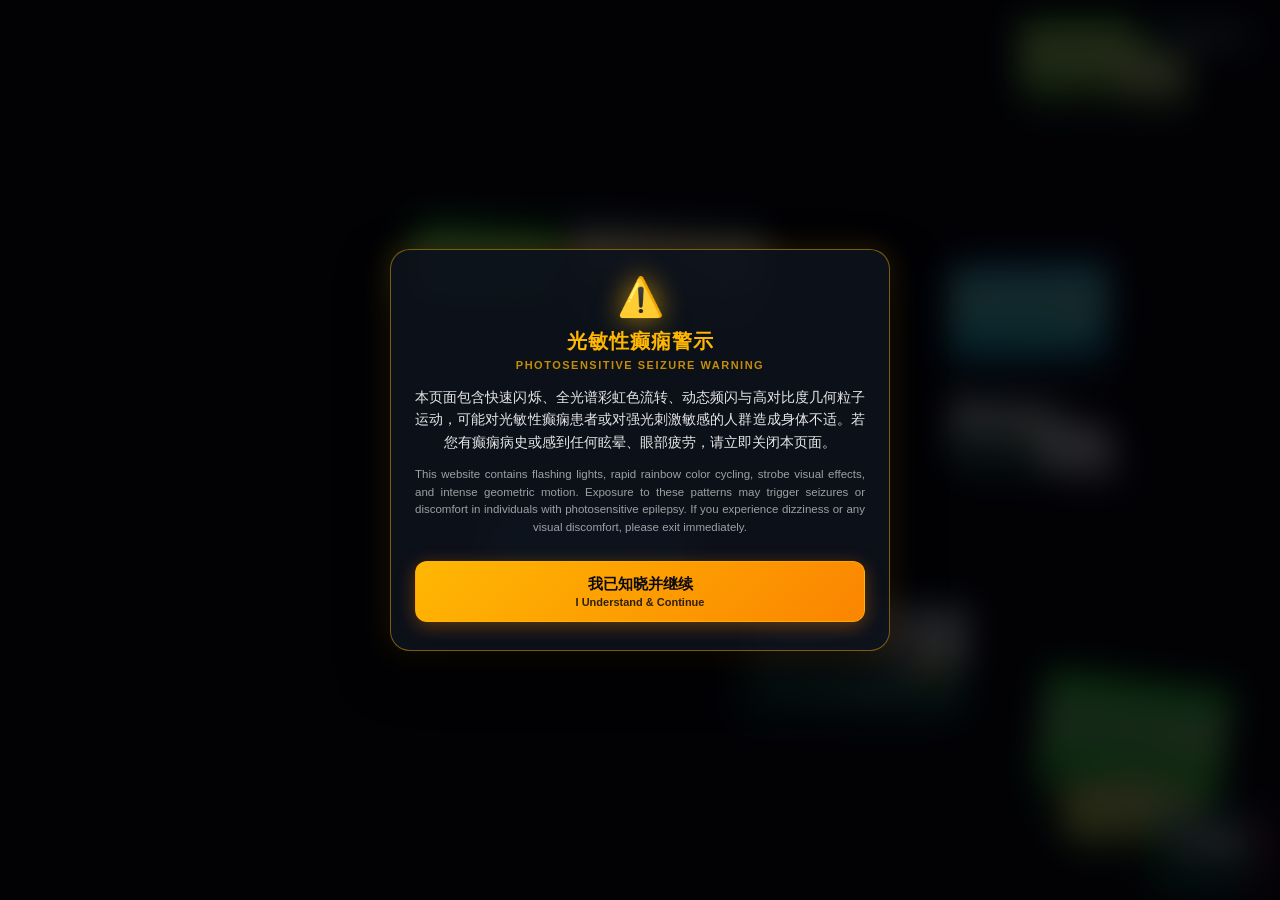
==== commit 6bd6fbb4: "feat: dynamically route rhythm link to game subdomain" ====
--- a/index.html
+++ b/index.html
@@ -21,7 +21,7 @@
       </div>
     </div>
   </div>
-  <a class="rhythm-link" href="rhythm/" aria-label="愈美音游分支"><span class="rhythm-icon">🎵</span><span class="rhythm-text">音游分支</span></a>
+  <a id="rhythm-link" class="rhythm-link" href="rhythm/" aria-label="愈美音游分支"><span class="rhythm-icon">🎵</span><span class="rhythm-text">音游分支</span></a>
   <a class="source-link" href="https://github.com/Shinku1337/yumeipian" target="_blank" rel="noopener noreferrer" aria-label="View source on GitHub">Shinku1337/yumeipian</a>
   <div id="warn-modal" class="warn-overlay" style="display: none;">
     <div class="warn-card">
